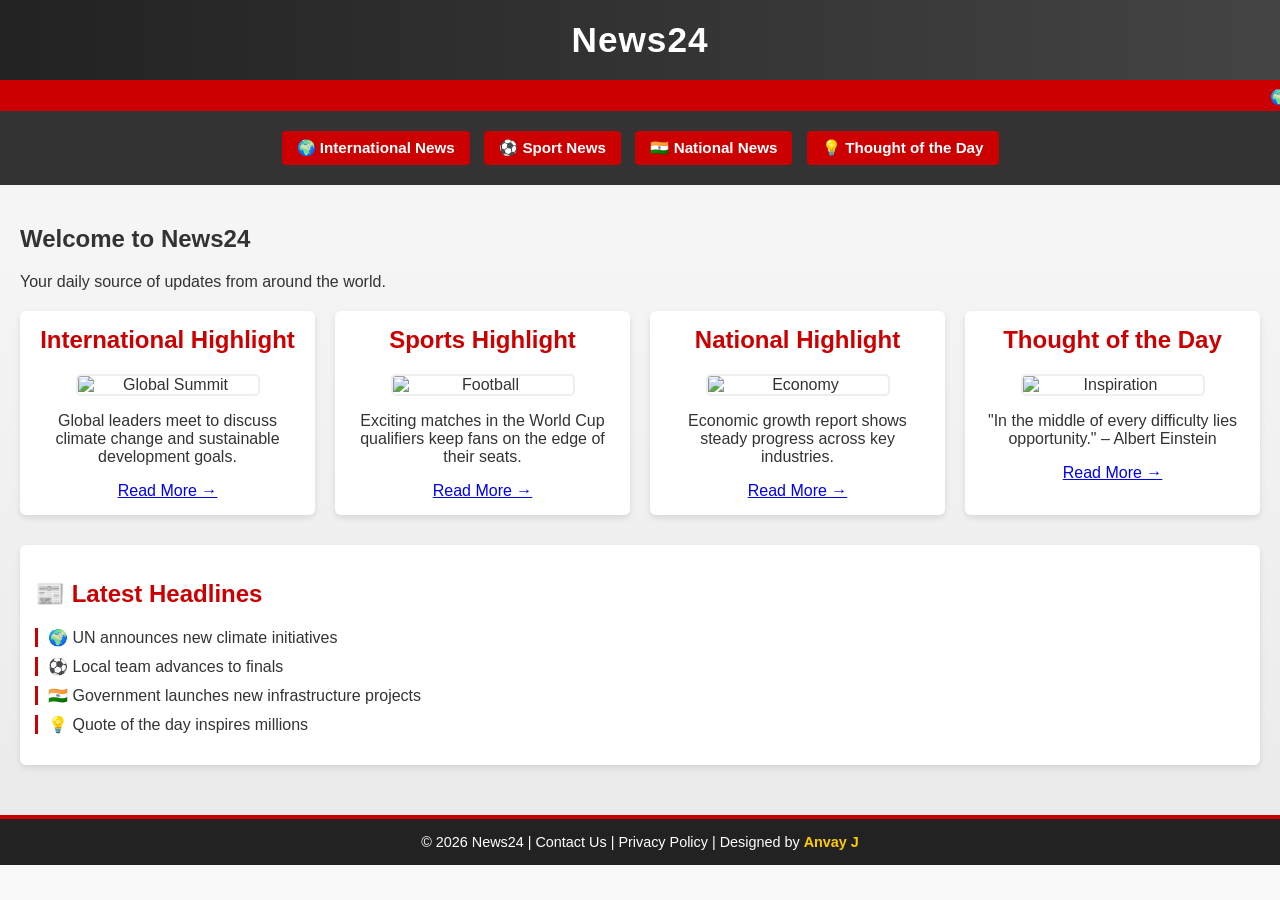
==== index.html @ 4c280b48 "Add files via upload" ====
<!DOCTYPE html>
<html lang="en">
<head>
  <meta charset="UTF-8">
  <meta name="viewport" content="width=device-width, initial-scale=1.0">
  <title>News24</title>
  <link rel="stylesheet" href="style.css">
</head>
<body>
  <header>
    <h1>News24</h1>
  </header>

  <!-- Breaking News Ticker -->
  <div class="ticker">
    <span>🌍 Global Climate Summit concludes with historic agreement — ⚽ Local team advances to finals — 🇮🇳 Government launches new infrastructure projects — 💡 Quote of the day inspires millions</span>
  </div>

  <!-- Navigation buttons -->
  <nav>
    <a href="international.html">🌍 International News</a>
    <a href="sports.html">⚽ Sport News</a>
    <a href="national.html">🇮🇳 National News</a>
    <a href="thought.html">💡 Thought of the Day</a>
  </nav>

  <main>
    <h2>Welcome to News24</h2>
    <p>Your daily source of updates from around the world.</p>

    <!-- Featured content section -->
    <section class="featured">
      <article>
        <h2>International Highlight</h2>
        <img src="https://images.unsplash.com/photo-1507525428034-b723cf961d3e" alt="Global Summit">
        <p>Global leaders meet to discuss climate change and sustainable development goals.</p>
        <a href="international.html">Read More →</a>
      </article>

      <article>
        <h2>Sports Highlight</h2>
        <img src="https://images.unsplash.com/photo-1508609349937-5ec4ae374ebf" alt="Football">
        <p>Exciting matches in the World Cup qualifiers keep fans on the edge of their seats.</p>
        <a href="sports.html">Read More →</a>
      </article>

      <article>
        <h2>National Highlight</h2>
        <img src="https://images.unsplash.com/photo-1556740749-887f6717d7e4" alt="Economy">
        <p>Economic growth report shows steady progress across key industries.</p>
        <a href="national.html">Read More →</a>
      </article>

      <article>
        <h2>Thought of the Day</h2>
        <img src="https://images.unsplash.com/photo-1506784983877-45594efa4cbe" alt="Inspiration">
        <p>"In the middle of every difficulty lies opportunity." – Albert Einstein</p>
        <a href="thought.html">Read More →</a>
      </article>
    </section>

    <!-- Latest Headlines -->
    <section class="headlines">
      <h2>📰 Latest Headlines</h2>
      <ul>
        <li>🌍 UN announces new climate initiatives</li>
        <li>⚽ Local team advances to finals</li>
        <li>🇮🇳 Government launches new infrastructure projects</li>
        <li>💡 Quote of the day inspires millions</li>
      </ul>
    </section>
  </main>

  <footer>
    © 2026 News24 | Contact Us | Privacy Policy | Designed by <span>Anvay J</span>
  </footer>
</body>
</html>
---- style.css ----
/* General page styling */
body {
  font-family: 'Segoe UI', Arial, sans-serif;
  background: linear-gradient(to bottom, #f9f9f9, #eaeaea);
  margin: 0;
  padding: 0;
  color: #333;
}

/* Header */
header {
  background: linear-gradient(to right, #222, #444);
  color: #fff;
  padding: 20px;
  text-align: center;
  border-bottom: 4px solid #c00;
}

h1 {
  margin: 0;
  font-size: 2.2em;
  letter-spacing: 1px;
}

/* Breaking news ticker */
.ticker {
  background: #c00;
  color: #fff;
  padding: 5px 10px;
  overflow: hidden;
  position: relative;
  font-weight: bold;
  font-size: 0.9em;
  white-space: nowrap;
}

.ticker span {
  display: inline-block;
  padding-left: 100%;
  animation: ticker-scroll 20s linear infinite;
}

@keyframes ticker-scroll {
  0% { transform: translateX(0); }
  100% { transform: translateX(-100%); }
}

/* Navigation buttons */
nav {
  background-color: #333;
  padding: 15px;
  text-align: center;
}

nav a {
  display: inline-block;
  background: #c00;
  color: #fff;
  padding: 8px 15px;
  margin: 5px;
  border-radius: 4px;
  text-decoration: none;
  font-weight: bold;
  transition: background 0.3s ease, transform 0.2s ease;
  font-size: 0.95em;
}

nav a:hover {
  background: #900;
  transform: scale(1.05);
}

/* Main content */
main {
  padding: 20px;
}

/* Featured section */
.featured {
  display: flex;
  flex-wrap: wrap;
  gap: 20px;
  margin-top: 20px;
}

.featured article {
  flex: 1 1 200px;
  background: #fff;
  padding: 15px;
  border-radius: 6px;
  box-shadow: 0 3px 6px rgba(0,0,0,0.1);
  text-align: center;
  transition: transform 0.2s ease;
}

.featured article:hover {
  transform: translateY(-5px);
}

.featured h2 {
  margin-top: 0;
  color: #c00;
}

/* Smaller images across all pages */
article img, main img {
  max-width: 180px;
  height: auto;
  display: block;
  margin: 10px auto;
  border-radius: 5px;
  border: 2px solid #eee;
}

/* Headlines list */
.headlines {
  background: #fff;
  padding: 15px;
  margin-top: 30px;
  border-radius: 6px;
  box-shadow: 0 3px 6px rgba(0,0,0,0.1);
}

.headlines h2 {
  color: #c00;
}

.headlines ul {
  list-style-type: none;
  padding: 0;
}

.headlines li {
  margin: 10px 0;
  padding-left: 10px;
  border-left: 3px solid #c00;
}

/* Footer */
footer {
  background: #222;
  color: #fff;
  text-align: center;
  padding: 15px;
  margin-top: 30px;
  border-top: 4px solid #c00;
  font-size: 0.9em;
}

footer span {
  color: #ffcc00; /* highlight your name */
  font-weight: bold;
}

/* Responsive design for mobile */
@media (max-width: 600px) {
  .featured {
    flex-direction: column;
    align-items: center;
  }

  article img, main img {
    max-width: 150px;
  }

  nav a {
    display: block;
    margin: 8px auto;
    width: 80%;
  }
}
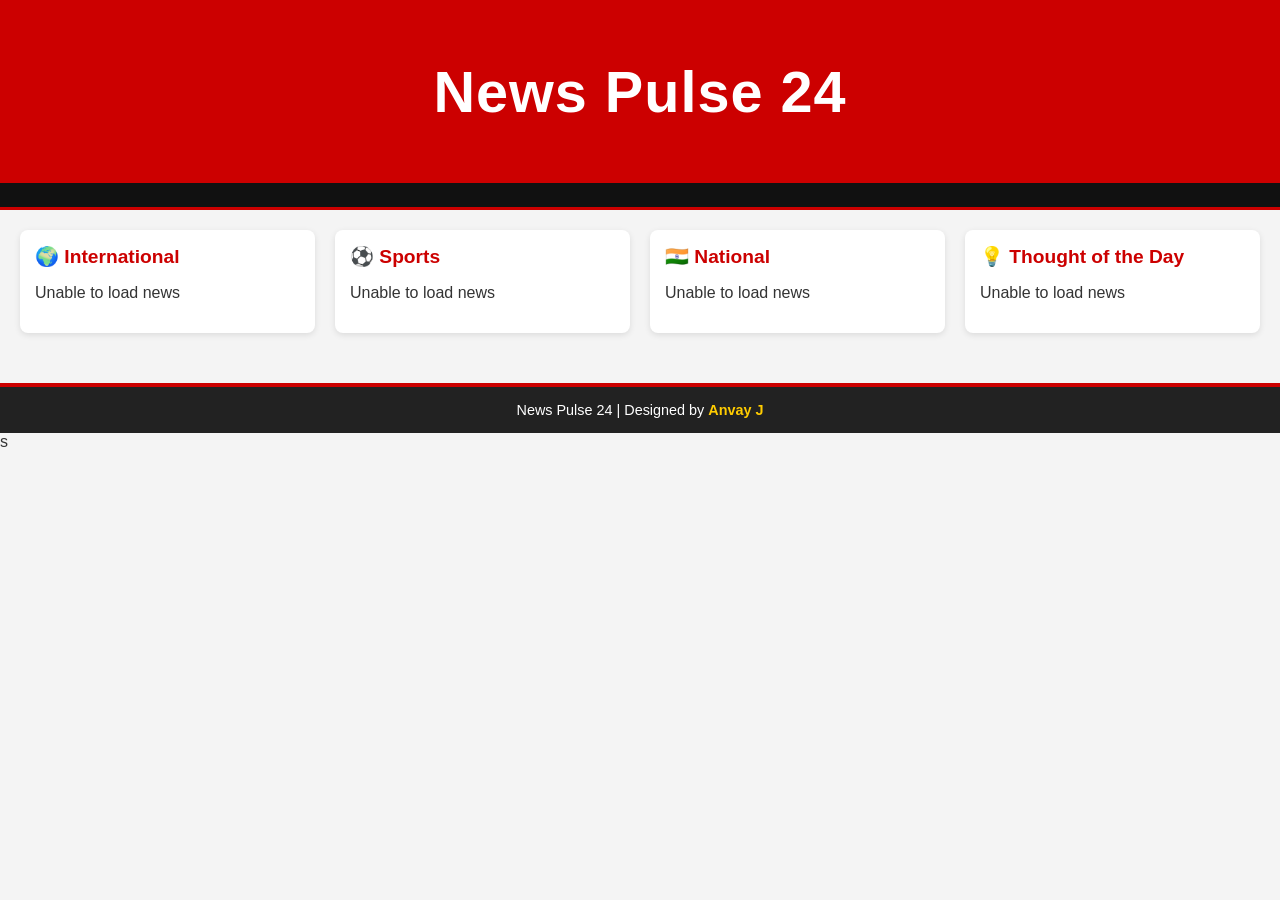
==== commit 4060a859: "Add files via upload" ====
--- a/index.html
+++ b/index.html
@@ -2,77 +2,21 @@
 <html lang="en">
 <head>
   <meta charset="UTF-8">
-  <meta name="viewport" content="width=device-width, initial-scale=1.0">
-  <title>News24</title>
+  <title>News Pulse 24</title>
   <link rel="stylesheet" href="style.css">
 </head>
 <body>
-  <header>
-    <h1>News24</h1>
-  </header>
-
-  <!-- Breaking News Ticker -->
-  <div class="ticker">
-    <span>🌍 Global Climate Summit concludes with historic agreement — ⚽ Local team advances to finals — 🇮🇳 Government launches new infrastructure projects — 💡 Quote of the day inspires millions</span>
-  </div>
-
-  <!-- Navigation buttons -->
-  <nav>
-    <a href="international.html">🌍 International News</a>
-    <a href="sports.html">⚽ Sport News</a>
-    <a href="national.html">🇮🇳 National News</a>
-    <a href="thought.html">💡 Thought of the Day</a>
-  </nav>
+  <header><h1>News Pulse 24</h1></header>
+  <div class="ticker"><span id="ticker"></span></div>
 
   <main>
-    <h2>Welcome to News24</h2>
-    <p>Your daily source of updates from around the world.</p>
-
-    <!-- Featured content section -->
-    <section class="featured">
-      <article>
-        <h2>International Highlight</h2>
-        <img src="https://images.unsplash.com/photo-1507525428034-b723cf961d3e" alt="Global Summit">
-        <p>Global leaders meet to discuss climate change and sustainable development goals.</p>
-        <a href="international.html">Read More →</a>
-      </article>
-
-      <article>
-        <h2>Sports Highlight</h2>
-        <img src="https://images.unsplash.com/photo-1508609349937-5ec4ae374ebf" alt="Football">
-        <p>Exciting matches in the World Cup qualifiers keep fans on the edge of their seats.</p>
-        <a href="sports.html">Read More →</a>
-      </article>
-
-      <article>
-        <h2>National Highlight</h2>
-        <img src="https://images.unsplash.com/photo-1556740749-887f6717d7e4" alt="Economy">
-        <p>Economic growth report shows steady progress across key industries.</p>
-        <a href="national.html">Read More →</a>
-      </article>
-
-      <article>
-        <h2>Thought of the Day</h2>
-        <img src="https://images.unsplash.com/photo-1506784983877-45594efa4cbe" alt="Inspiration">
-        <p>"In the middle of every difficulty lies opportunity." – Albert Einstein</p>
-        <a href="thought.html">Read More →</a>
-      </article>
-    </section>
-
-    <!-- Latest Headlines -->
-    <section class="headlines">
-      <h2>📰 Latest Headlines</h2>
-      <ul>
-        <li>🌍 UN announces new climate initiatives</li>
-        <li>⚽ Local team advances to finals</li>
-        <li>🇮🇳 Government launches new infrastructure projects</li>
-        <li>💡 Quote of the day inspires millions</li>
-      </ul>
-    </section>
+    <section><h2>🌍 International</h2><ul id="international"></ul></section>
+    <section><h2>⚽ Sports</h2><ul id="sports"></ul></section>
+    <section><h2>🇮🇳 National</h2><ul id="national"></ul></section>
+    <section><h2>💡 Thought of the Day</h2><ul id="thought"></ul></section>
   </main>
 
-  <footer>
-    © 2026 News24 | Contact Us | Privacy Policy | Designed by <span>Anvay J</span>
-  </footer>
+  <footer>News Pulse 24 | Designed by <span>Anvay J</span></footer>
+  <script src="news.js"></script>
 </body>
-</html>+</html>s
--- a/style.css
+++ b/style.css
@@ -1,139 +1,85 @@
-/* General page styling */
+/* General layout */
 body {
-  font-family: 'Segoe UI', Arial, sans-serif;
-  background: linear-gradient(to bottom, #f9f9f9, #eaeaea);
+  font-family: Arial, sans-serif;
   margin: 0;
-  padding: 0;
+  background: #f4f4f4;
   color: #333;
 }
 
 /* Header */
 header {
-  background: linear-gradient(to right, #222, #444);
+  background: #c00;
   color: #fff;
   padding: 20px;
   text-align: center;
-  border-bottom: 4px solid #c00;
-}
-
-h1 {
-  margin: 0;
-  font-size: 2.2em;
+  font-size: 1.8em;
+  font-weight: bold;
   letter-spacing: 1px;
 }
 
-/* Breaking news ticker */
-.ticker {
+/* Navigation bar */
+nav {
+  display: flex;
+  justify-content: center;
+  background: #222;
+  padding: 10px;
+}
+nav a {
+  color: #fff;
+  text-decoration: none;
+  margin: 0 15px;
+  padding: 8px 14px;
+  border-radius: 4px;
+  transition: background 0.3s;
+}
+nav a:hover {
   background: #c00;
-  color: #fff;
-  padding: 5px 10px;
-  overflow: hidden;
-  position: relative;
-  font-weight: bold;
-  font-size: 0.9em;
-  white-space: nowrap;
 }
 
-.ticker span {
-  display: inline-block;
-  padding-left: 100%;
-  animation: ticker-scroll 20s linear infinite;
+/* Ticker */
+.ticker {
+  background: #111;
+  color: #ffcc00;
+  padding: 12px;
+  font-weight: bold;
+  overflow: hidden;
+  white-space: nowrap;
+  text-align: center;
+  border-bottom: 3px solid #c00;
 }
 
-@keyframes ticker-scroll {
-  0% { transform: translateX(0); }
-  100% { transform: translateX(-100%); }
-}
-
-/* Navigation buttons */
-nav {
-  background-color: #333;
-  padding: 15px;
-  text-align: center;
-}
-
-nav a {
-  display: inline-block;
-  background: #c00;
-  color: #fff;
-  padding: 8px 15px;
-  margin: 5px;
-  border-radius: 4px;
-  text-decoration: none;
-  font-weight: bold;
-  transition: background 0.3s ease, transform 0.2s ease;
-  font-size: 0.95em;
-}
-
-nav a:hover {
-  background: #900;
-  transform: scale(1.05);
-}
-
-/* Main content */
+/* Category sections */
 main {
+  display: grid;
+  grid-template-columns: repeat(auto-fit, minmax(280px, 1fr));
+  gap: 20px;
   padding: 20px;
 }
-
-/* Featured section */
-.featured {
-  display: flex;
-  flex-wrap: wrap;
-  gap: 20px;
-  margin-top: 20px;
-}
-
-.featured article {
-  flex: 1 1 200px;
+section {
   background: #fff;
   padding: 15px;
-  border-radius: 6px;
-  box-shadow: 0 3px 6px rgba(0,0,0,0.1);
-  text-align: center;
-  transition: transform 0.2s ease;
+  border-radius: 8px;
+  box-shadow: 0 2px 6px rgba(0,0,0,0.1);
 }
-
-.featured article:hover {
-  transform: translateY(-5px);
-}
-
-.featured h2 {
+section h2 {
   margin-top: 0;
   color: #c00;
+  font-size: 1.2em;
 }
-
-/* Smaller images across all pages */
-article img, main img {
-  max-width: 180px;
-  height: auto;
-  display: block;
-  margin: 10px auto;
-  border-radius: 5px;
-  border: 2px solid #eee;
-}
-
-/* Headlines list */
-.headlines {
-  background: #fff;
-  padding: 15px;
-  margin-top: 30px;
-  border-radius: 6px;
-  box-shadow: 0 3px 6px rgba(0,0,0,0.1);
-}
-
-.headlines h2 {
-  color: #c00;
-}
-
-.headlines ul {
-  list-style-type: none;
+section ul {
+  list-style: none;
   padding: 0;
 }
-
-.headlines li {
-  margin: 10px 0;
-  padding-left: 10px;
-  border-left: 3px solid #c00;
+section li {
+  margin: 8px 0;
+}
+section li a {
+  text-decoration: none;
+  color: #333;
+  transition: color 0.3s;
+}
+section li a:hover {
+  color: #c00;
 }
 
 /* Footer */
@@ -146,26 +92,7 @@
   border-top: 4px solid #c00;
   font-size: 0.9em;
 }
-
 footer span {
-  color: #ffcc00; /* highlight your name */
+  color: #ffcc00;
   font-weight: bold;
-}
-
-/* Responsive design for mobile */
-@media (max-width: 600px) {
-  .featured {
-    flex-direction: column;
-    align-items: center;
-  }
-
-  article img, main img {
-    max-width: 150px;
-  }
-
-  nav a {
-    display: block;
-    margin: 8px auto;
-    width: 80%;
-  }
 }
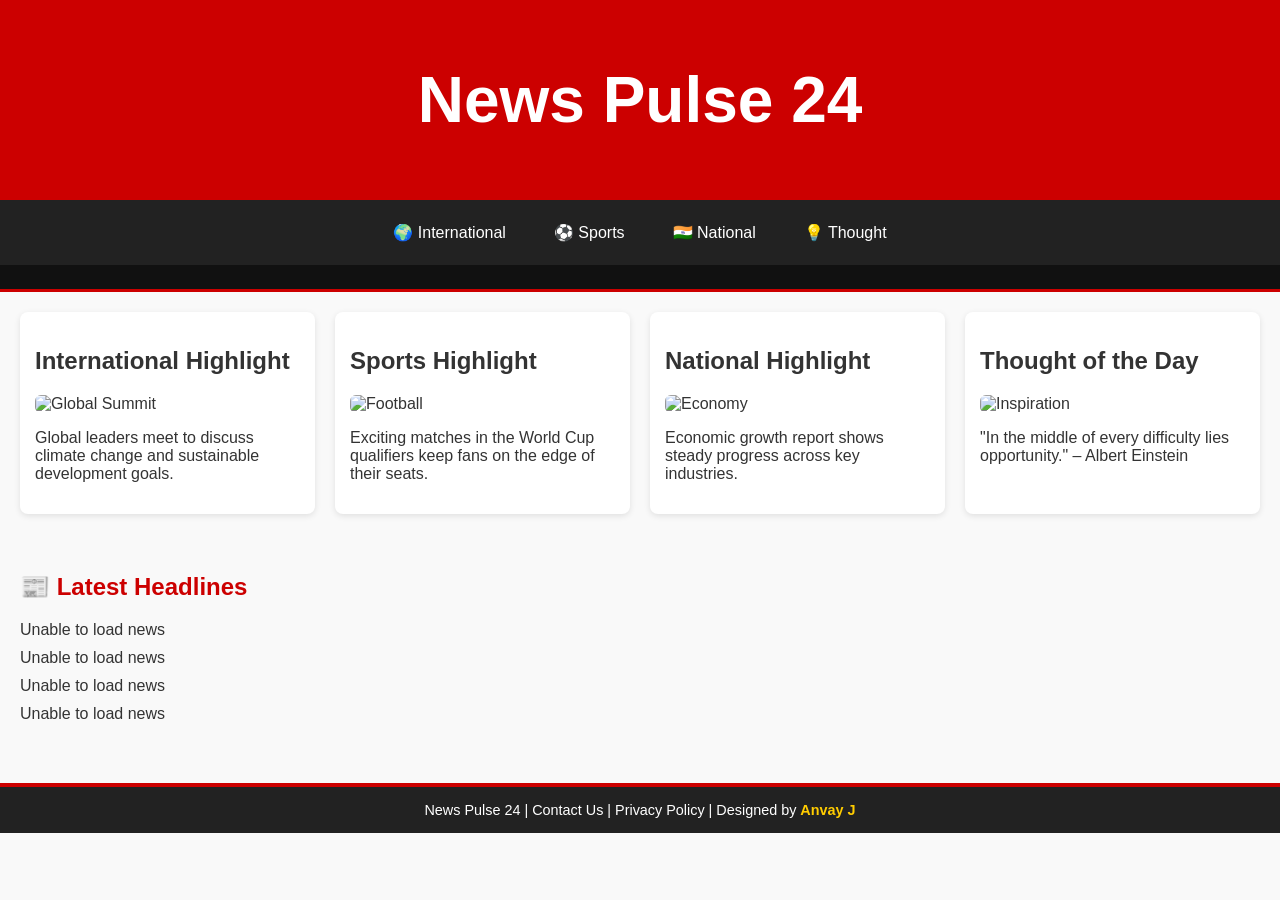
==== commit 358a4c39: "Add files via upload" ====
--- a/index.html
+++ b/index.html
@@ -7,16 +7,60 @@
 </head>
 <body>
   <header><h1>News Pulse 24</h1></header>
+
+  <!-- Navigation -->
+  <nav>
+    <a href="international.html">🌍 International</a>
+    <a href="sports.html">⚽ Sports</a>
+    <a href="national.html">🇮🇳 National</a>
+    <a href="thought.html">💡 Thought</a>
+  </nav>
+
+  <!-- Breaking News Ticker -->
   <div class="ticker"><span id="ticker"></span></div>
 
   <main>
-    <section><h2>🌍 International</h2><ul id="international"></ul></section>
-    <section><h2>⚽ Sports</h2><ul id="sports"></ul></section>
-    <section><h2>🇮🇳 National</h2><ul id="national"></ul></section>
-    <section><h2>💡 Thought of the Day</h2><ul id="thought"></ul></section>
+    <!-- Featured Content Grid -->
+    <section class="featured">
+      <article>
+        <h2>International Highlight</h2>
+        <img src="https://images.unsplash.com/photo-1507525428034-b723cf961d3e" alt="Global Summit">
+        <p>Global leaders meet to discuss climate change and sustainable development goals.</p>
+      </article>
+
+      <article>
+        <h2>Sports Highlight</h2>
+        <img src="https://images.unsplash.com/photo-1508609349937-5ec4ae374ebf" alt="Football">
+        <p>Exciting matches in the World Cup qualifiers keep fans on the edge of their seats.</p>
+      </article>
+
+      <article>
+        <h2>National Highlight</h2>
+        <img src="https://images.unsplash.com/photo-1556740749-887f6717d7e4" alt="Economy">
+        <p>Economic growth report shows steady progress across key industries.</p>
+      </article>
+
+      <article>
+        <h2>Thought of the Day</h2>
+        <img src="https://images.unsplash.com/photo-1506784983877-45594efa4cbe" alt="Inspiration">
+        <p>"In the middle of every difficulty lies opportunity." – Albert Einstein</p>
+      </article>
+    </section>
+
+    <!-- Latest Headlines -->
+    <section class="headlines">
+      <h2>📰 Latest Headlines</h2>
+      <ul id="international"></ul>
+      <ul id="sports"></ul>
+      <ul id="national"></ul>
+      <ul id="thought"></ul>
+    </section>
   </main>
 
-  <footer>News Pulse 24 | Designed by <span>Anvay J</span></footer>
+  <footer>
+    News Pulse 24 | Contact Us | Privacy Policy | Designed by <span>Anvay J</span>
+  </footer>
+
   <script src="news.js"></script>
 </body>
-</html>s+</html>
--- a/style.css
+++ b/style.css
@@ -1,98 +1,92 @@
-/* General layout */
-body {
-  font-family: Arial, sans-serif;
-  margin: 0;
-  background: #f4f4f4;
-  color: #333;
+body { font-family: Arial, sans-serif; margin:0; background:#f9f9f9; color:#333; }
+header { background:#c00; color:#fff; text-align:center; padding:20px; font-size:2em; }
+
+/* Sticky Navigation */
+nav {
+  display:flex;
+  justify-content:center;
+  background:#222;
+  padding:10px;
+  flex-wrap:wrap;
+  position:sticky;   /* keeps nav visible */
+  top:0;             /* sticks to top */
+  z-index:1000;      /* stays above content */
+}
+nav a {
+  color:#fff;
+  text-decoration:none;
+  margin:5px 10px;
+  padding:8px 14px;
+  border-radius:4px;
+  transition:background 0.3s;
+}
+nav a:hover { background:#c00; }
+
+.ticker {
+  background:#111;
+  color:#ffcc00;
+  padding:12px;
+  font-weight:bold;
+  text-align:center;
+  border-bottom:3px solid #c00;
 }
 
-/* Header */
-header {
-  background: #c00;
-  color: #fff;
-  padding: 20px;
-  text-align: center;
-  font-size: 1.8em;
-  font-weight: bold;
-  letter-spacing: 1px;
+/* Featured grid */
+.featured {
+  display:grid;
+  grid-template-columns:repeat(auto-fit,minmax(250px,1fr));
+  gap:20px;
+  padding:20px;
+}
+.featured article {
+  background:#fff;
+  padding:15px;
+  border-radius:8px;
+  box-shadow:0 2px 6px rgba(0,0,0,0.1);
+}
+.featured img {
+  width:100%;
+  max-height:180px;
+  object-fit:cover;
+  border-radius:6px;
 }
 
-/* Navigation bar */
-nav {
-  display: flex;
-  justify-content: center;
-  background: #222;
-  padding: 10px;
-}
-nav a {
-  color: #fff;
-  text-decoration: none;
-  margin: 0 15px;
-  padding: 8px 14px;
-  border-radius: 4px;
-  transition: background 0.3s;
-}
-nav a:hover {
-  background: #c00;
-}
+/* Headlines */
+.headlines { padding:20px; }
+.headlines h2 { color:#c00; }
+.headlines ul { list-style:none; padding:0; margin:10px 0; }
+.headlines li { margin:5px 0; }
+.headlines a { text-decoration:none; color:#333; transition:color 0.3s; }
+.headlines a:hover { color:#c00; }
 
-/* Ticker */
-.ticker {
-  background: #111;
-  color: #ffcc00;
-  padding: 12px;
-  font-weight: bold;
-  overflow: hidden;
-  white-space: nowrap;
-  text-align: center;
-  border-bottom: 3px solid #c00;
-}
-
-/* Category sections */
-main {
-  display: grid;
-  grid-template-columns: repeat(auto-fit, minmax(280px, 1fr));
-  gap: 20px;
-  padding: 20px;
-}
-section {
-  background: #fff;
-  padding: 15px;
-  border-radius: 8px;
-  box-shadow: 0 2px 6px rgba(0,0,0,0.1);
-}
-section h2 {
-  margin-top: 0;
-  color: #c00;
-  font-size: 1.2em;
-}
-section ul {
-  list-style: none;
-  padding: 0;
-}
-section li {
-  margin: 8px 0;
-}
-section li a {
-  text-decoration: none;
-  color: #333;
-  transition: color 0.3s;
-}
-section li a:hover {
-  color: #c00;
+/* Sub-tab images */
+section img {
+  width:100%;
+  max-width:280px;
+  max-height:160px;
+  object-fit:cover;
+  display:block;
+  margin:0 auto 10px;
 }
 
 /* Footer */
 footer {
-  background: #222;
-  color: #fff;
-  text-align: center;
-  padding: 15px;
-  margin-top: 30px;
-  border-top: 4px solid #c00;
-  font-size: 0.9em;
+  background:#222;
+  color:#fff;
+  text-align:center;
+  padding:15px;
+  margin-top:30px;
+  border-top:4px solid #c00;
+  font-size:0.9em;
 }
-footer span {
-  color: #ffcc00;
-  font-weight: bold;
+footer span { color:#ffcc00; font-weight:bold; }
+
+/* Mobile adjustments */
+@media (max-width:600px) {
+  header { font-size:1.5em; padding:15px; }
+  nav { flex-direction:column; align-items:center; }
+  nav a { margin:5px 0; width:90%; text-align:center; }
+  .ticker { font-size:0.9em; padding:8px; }
+  .featured { grid-template-columns:1fr; }
+  section img { max-width:100%; max-height:140px; }
 }
